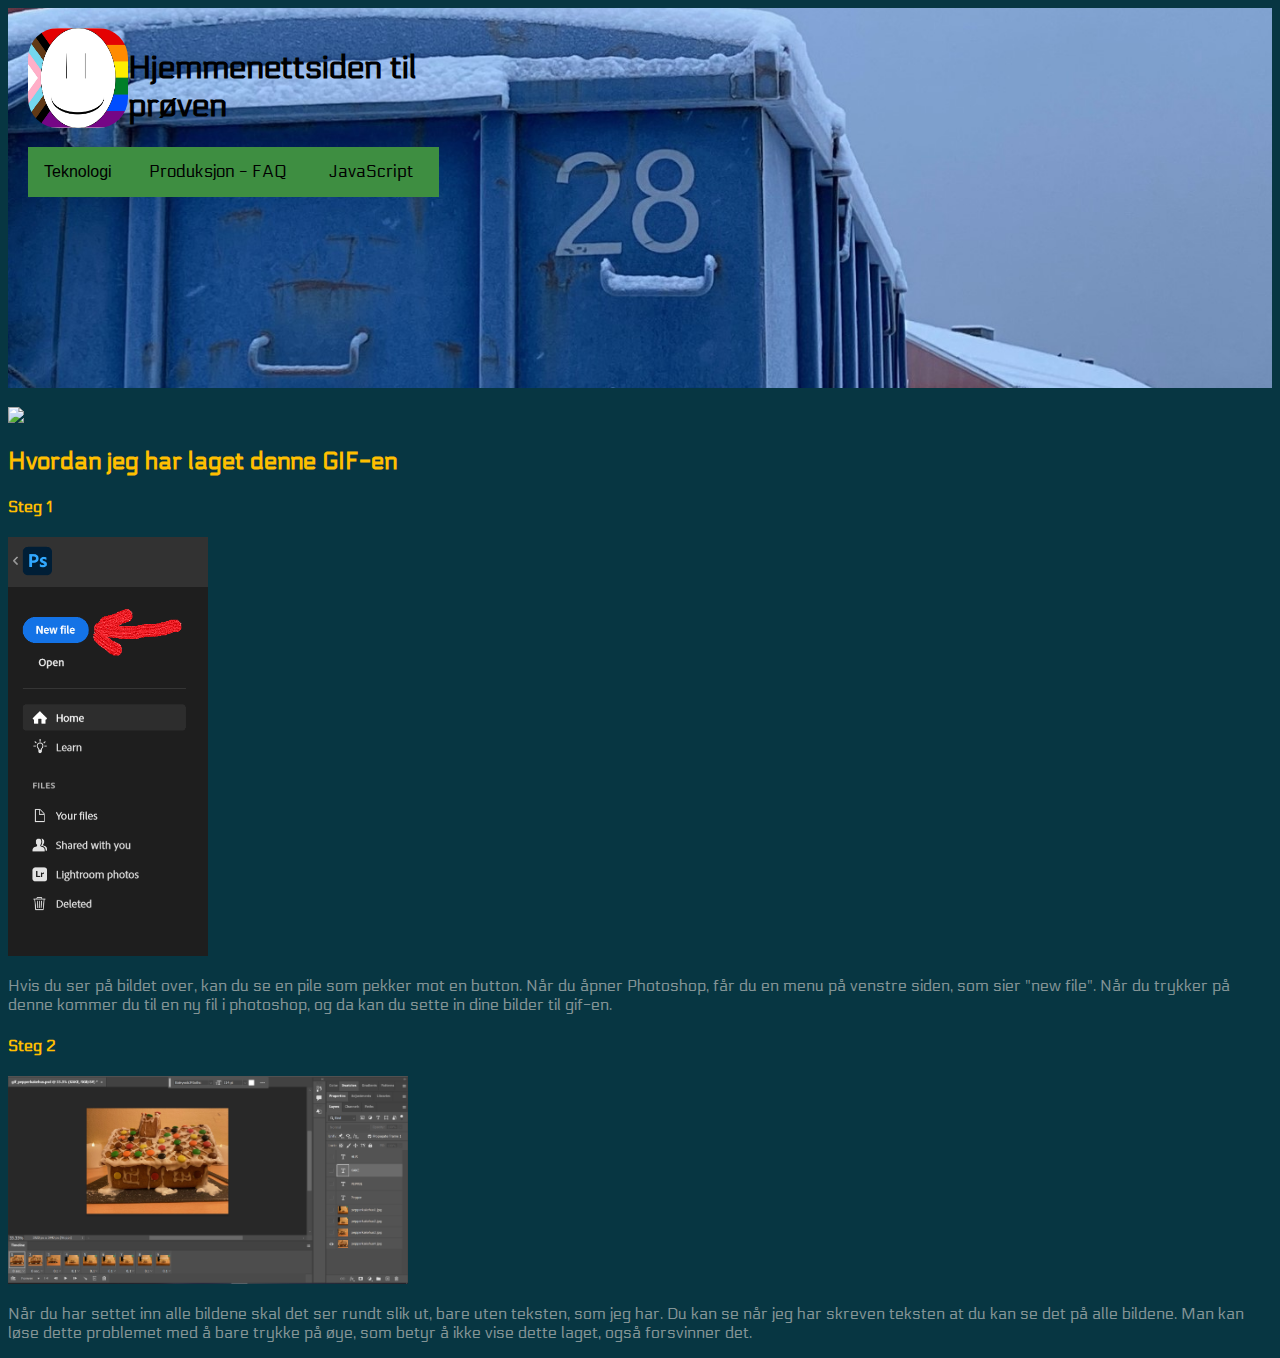
==== gif.html @ 6716c368 "too many things" ====
<!DOCTYPE html>
<html lang="en">
<head>
    <meta charset="UTF-8">
    <meta name="viewport" content="width=device-width, initial-scale=1.0">
    <title>GIF</title>
    <link rel="stylesheet" href="style.css">
</head>
<body>
    <header>
    <div id="image4">
        <div class="container">
            <a href="index.html"> <div class="logo">
         <img src="bilder\Logo copy.jpg" id="img" alt="logo" width="100px" height="100px">
        </div> </a>
       <h1 id="h1">Hjemmenettsiden til prøven</h1>
        <div class="topnav">
            <div class="dropdown">
                <button class="dropbtn">Teknologi</button>
                <div class="dropdown-content">
                  <a href="gif.html">GIF</a>
                  <a href="hardware.html">Hardware</a>
                </div>
            </div>
            <a href="produksjon.html">Produksjon - FAQ</a>
            <a href="javascript.html">JavaScript</a>
          </div>
        </div> </div>
    </header> <br>
<img src="bilder\GIF\PICTURE\GIF.gif" width="500px">

<h2>Hvordan jeg har laget denne GIF-en</h2>
<h4>Steg 1</h4>
 <img src="bilder\GIF\PICTURE\MAKING\tempsnip.png" width="200px"> <p>
      Hvis du ser på bildet over, kan du se en pile som pekker mot 
      en button. Når du åpner Photoshop, får du en menu på venstre siden,
      som sier "new file". Når du trykker på denne kommer du til en ny fil
      i photoshop, og da kan du sette in dine bilder til gif-en.
    </p>
<h4>Steg 2</h4>
 <img src="bilder\GIF\PICTURE\MAKING\Capture2.PNG" width="400px">
 <p>Når du har settet inn alle bildene skal det ser rundt slik ut, bare
    uten teksten, som jeg har. Du kan se når jeg har skreven teksten at 
    du kan se det på alle bildene. Man kan løse dette problemet med å bare
    trykke på øye, som betyr å ikke vise dette laget, også forsvinner det.
 </p>
</body>
</html>
---- style.css ----
@import url('https://fonts.googleapis.com/css2?family=Electrolize&display=swap');
:root {
    --base03:    #002b36;
    --base02:    #073642;
    --base01:    #586e75;
    --base00:    #657b83;
    --base0:     #839496;
    --base1:     #93a1a1;
    --base2:     #073642;
    --base3:     #002b36;
    --yellow:    #FFBF00;
    --orange:    #cb4b16;
    --red:       #dc322f;
    --magenta:   #d33682;
    --violet:    #6c71c4;
    --blue:      #268bd2;
    --cyan:      #2aa198;
    --green:     #859900;
    --brown:    #6f4e37;
    --orange2:  #f1cf89;
    --blue2:    #268bd2;

    --solarizedbg: var(--base02);
    --solarizedfg: var(--base0);
}
body {
    font-family: 'Electrolize', sans-serif;
    background-color: var(--solarizedbg);
    color: var(--solarizedfg);
}
.dropbtn {
    background-color: #3e8e41;
    color: black;
    padding: 1rem;
    font-size: 16px;
    border: 5px var(--base00);
    margin-right: 5px;
    float: inline-block;
  }
.dropdown-content {
    display: none;
    position: absolute;
    background-color: lightgreen;
    min-width: 1rem;
    box-shadow: 0px 8px 16px 0px rgba(0,0,0,0.2);
    z-index: 1rem;
}
.dropdown-content a {
    color: black;
    padding: 1rem;
    text-decoration: none;
    display: block;
    border: 5px var(--base00);
}
  .dropdown-content a:hover {background-color:darkgreen;}
  .dropdown:hover .dropdown-content {display: block;}
  .dropdown:hover .dropbtn {background-color: #3e8e41;} 
h1, h2, h3, h4, h5, h6 {
    color: var(--yellow);
}
header {
    display: block;
}
li {
    color: white;
}
#image1 {
    background-image: url("bilder/UTE/mountain2.jpg");
    min-height: 380px;
    background-position: center;
    background-repeat: no-repeat;
    background-size: cover;
    position: relative;
}
#image2 {
    background-image: url("bilder/UTE/mountain.jpg");
    min-height: 380px;
    background-position: center;
    background-repeat: no-repeat;
    background-size: cover;
    position: relative;
}
#image3 {
    background-image: url(" bilder/UTE/snowy_street.jpg");
    min-height: 380px;
    background-position: center;
    background-repeat: no-repeat;
    background-size: cover;
    position: relative;
}
#image4 {
    background-image: url("bilder/UTE/28_container1.jpg");
    min-height: 380px;
    background-position: center;
    background-repeat: no-repeat;
    background-size: cover;
    position: relative;
}
.container {
    position: absolute;
    margin: 20px;
    width: auto;
}
.topnav {
    overflow: hidden;
    background-color: #3e8e41;
    float:left;
    display: flex;
    margin-right: 10px;
}
.topnav a {
    float: left;
    color: black;
    text-align: center;
    padding: 14px 16px;
    text-decoration: none;
    font-size: 17px;
    margin-right: 10px;
}
.topnav a:hover {
    background-color:darkgreen;
    color: black;
}
#h1 {
    color: black;
} 
#img {
    float: left;
    border-radius: 30%;
    display: flex;
}
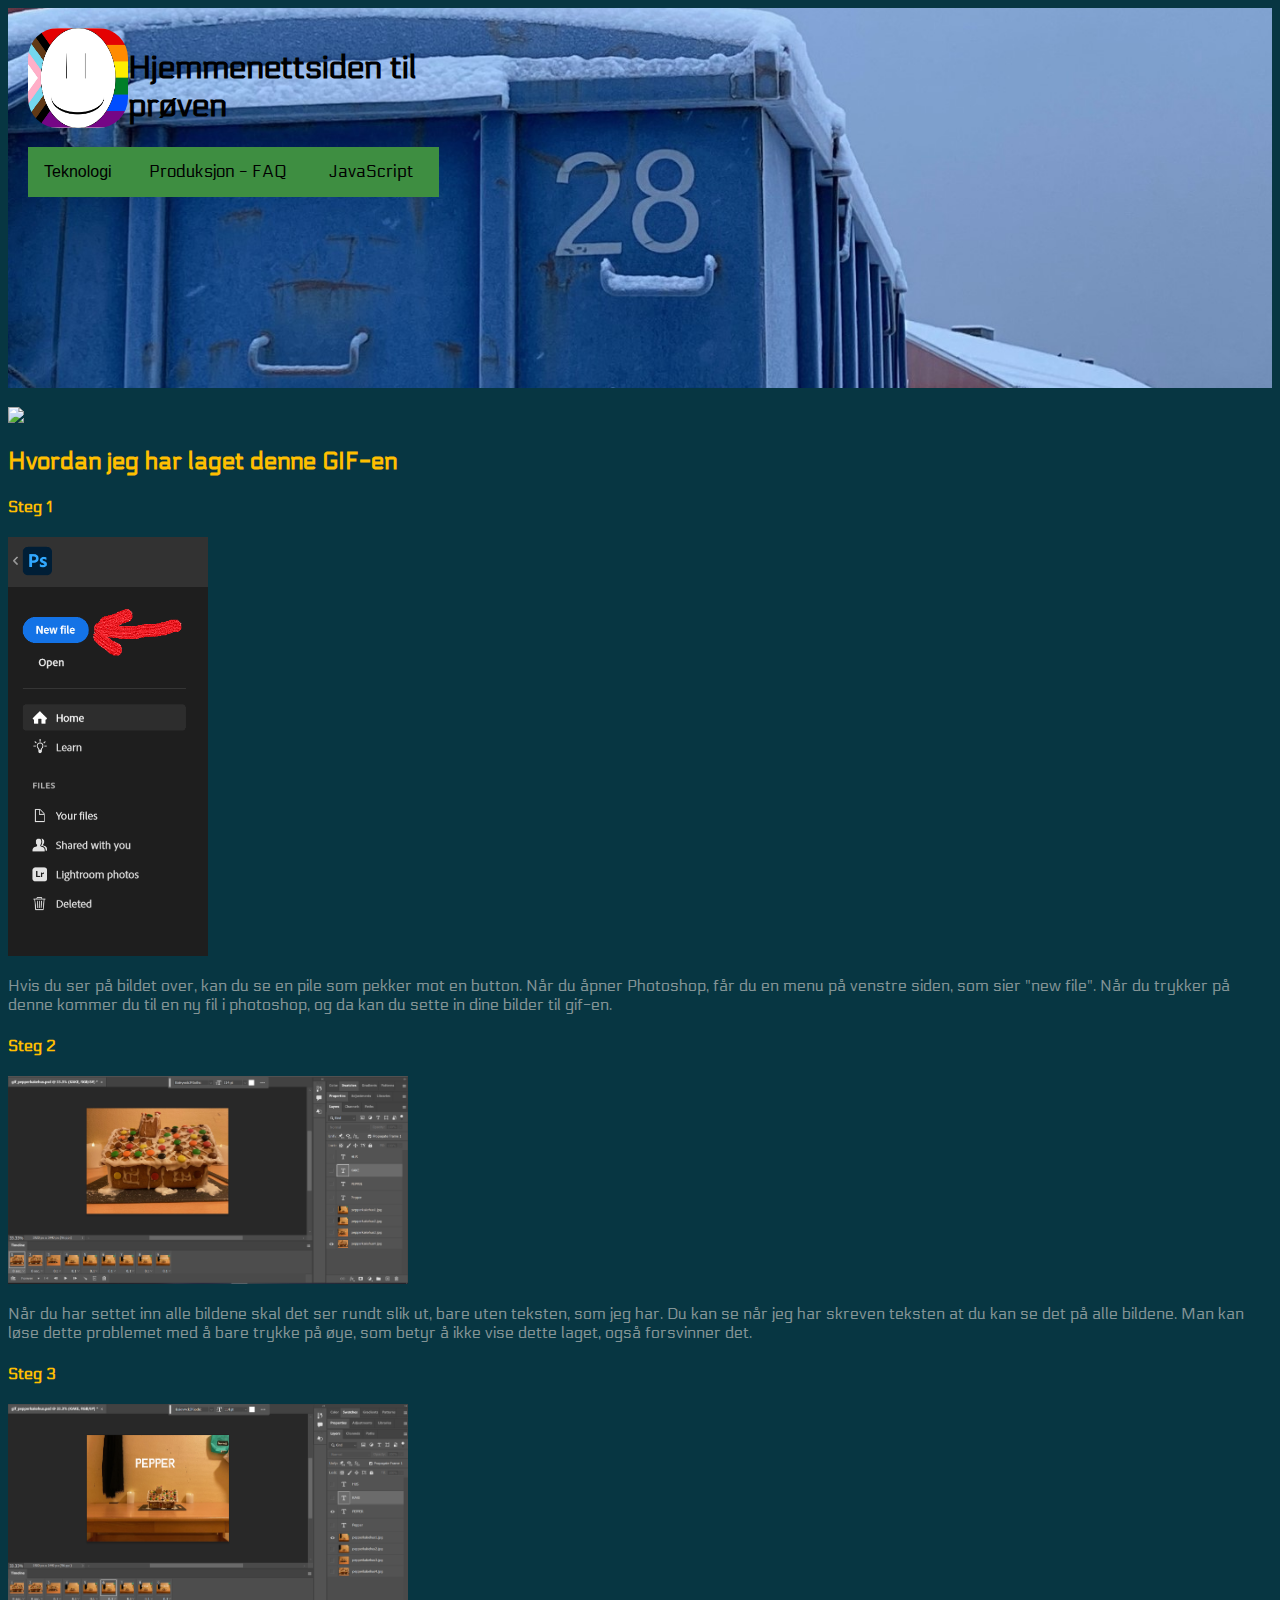
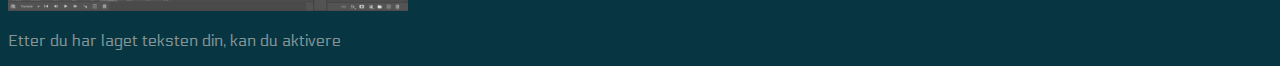
==== commit 1ba5334e: "blabla" ====
--- a/gif.html
+++ b/gif.html
@@ -44,5 +44,10 @@
     du kan se det på alle bildene. Man kan løse dette problemet med å bare
     trykke på øye, som betyr å ikke vise dette laget, også forsvinner det.
  </p>
+<h4>Steg 3</h4>
+ <img src="bilder\GIF\PICTURE\MAKING\Capture3.PNG" width="400px">
+ <p>
+    Etter du har laget teksten din, kan du aktivere 
+ </p>
 </body>
 </html>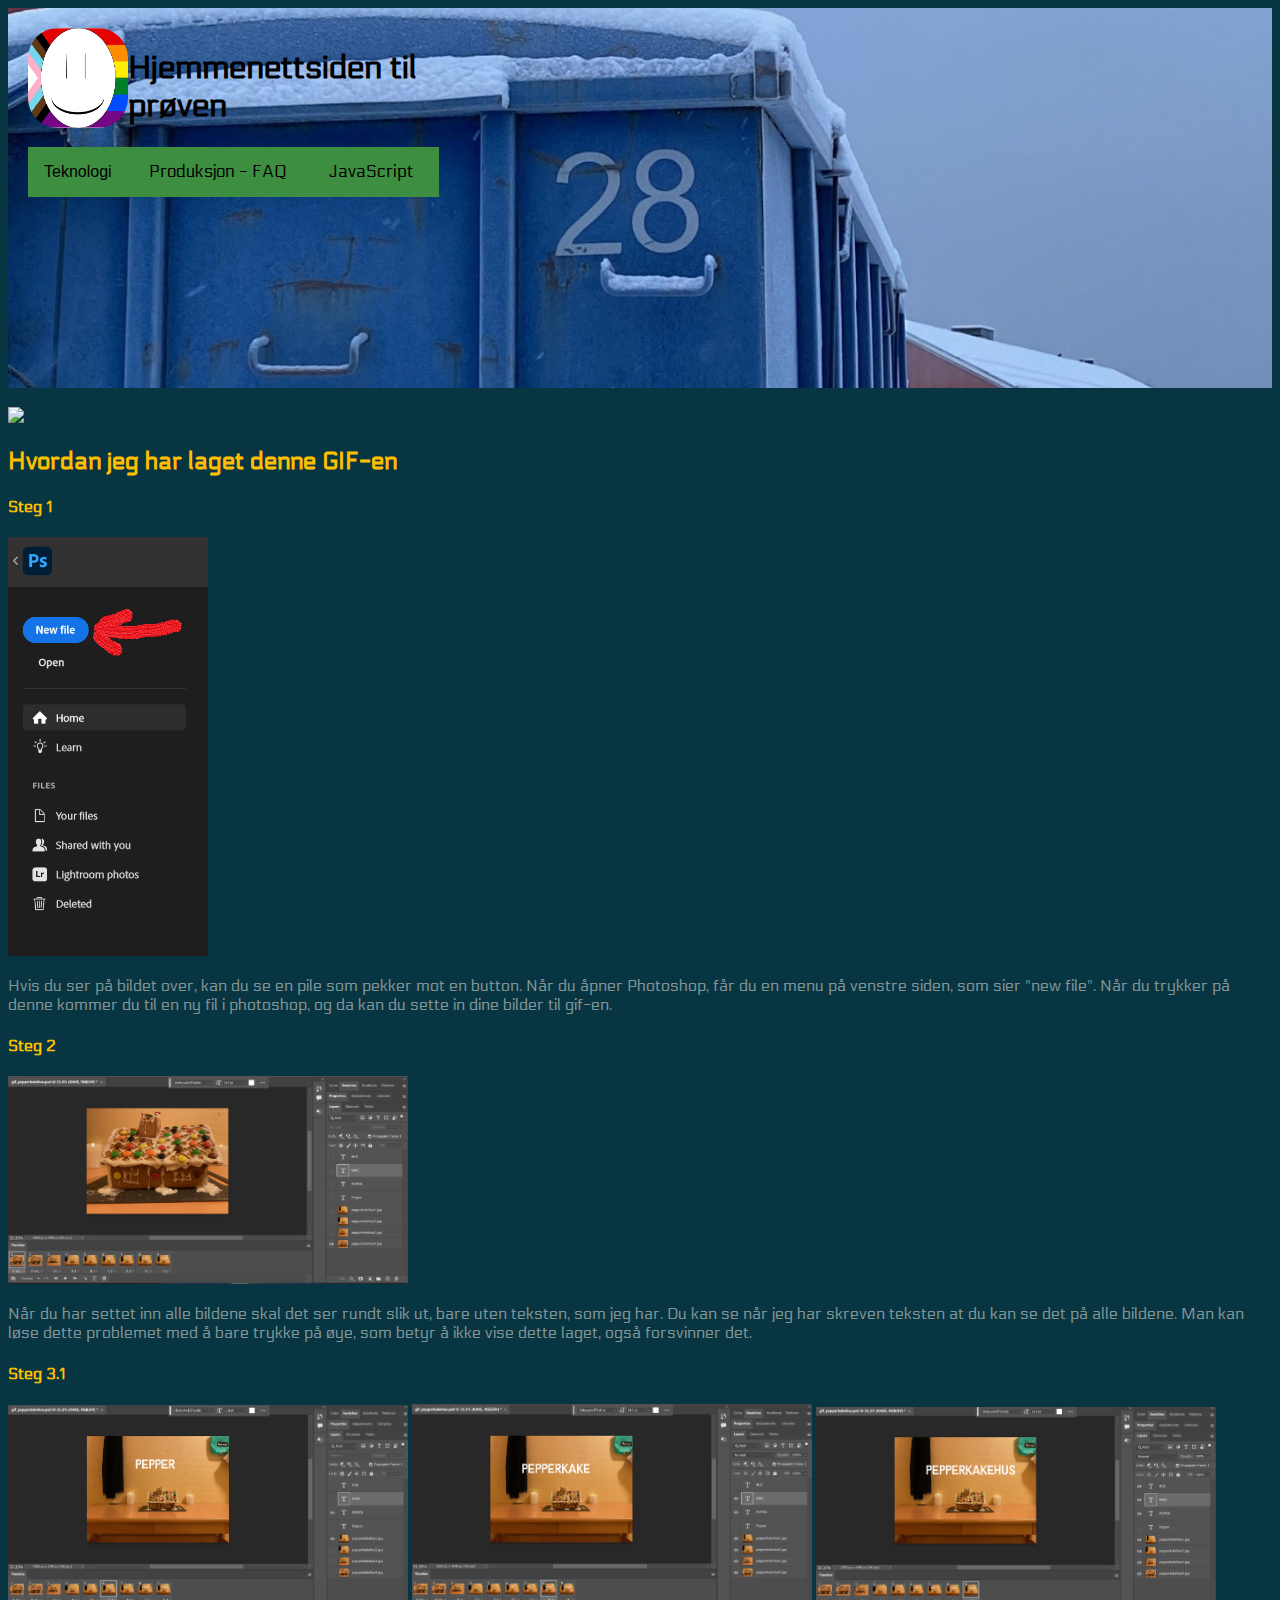
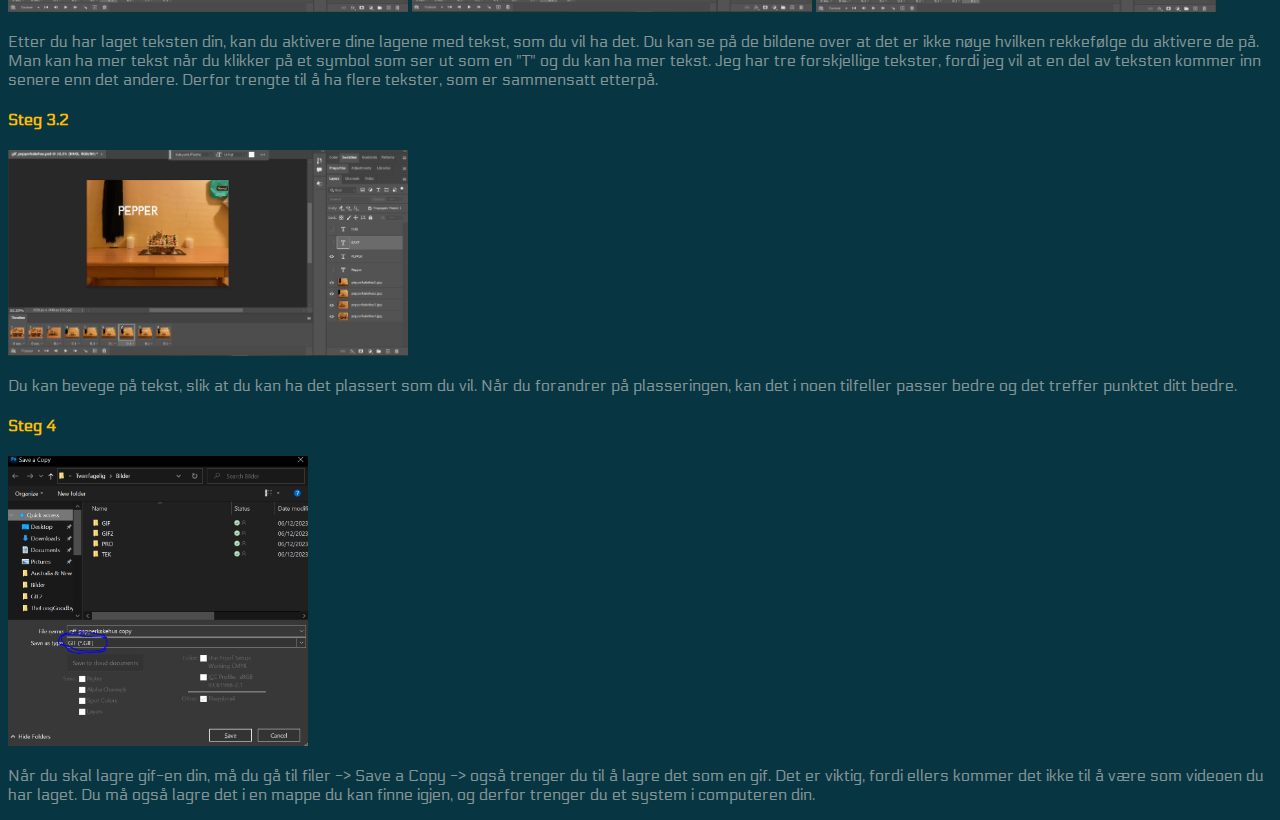
==== commit 4179f7ac: "TECHNOLOGY" ====
--- a/gif.html
+++ b/gif.html
@@ -44,10 +44,34 @@
     du kan se det på alle bildene. Man kan løse dette problemet med å bare
     trykke på øye, som betyr å ikke vise dette laget, også forsvinner det.
  </p>
-<h4>Steg 3</h4>
+<h4>Steg 3.1</h4>
  <img src="bilder\GIF\PICTURE\MAKING\Capture3.PNG" width="400px">
+ <img src="bilder\GIF\PICTURE\MAKING\Capture5.PNG" width="400px">
+ <img src="bilder\GIF\PICTURE\MAKING\Capture6.PNG" width="400px">
  <p>
-    Etter du har laget teksten din, kan du aktivere 
+    Etter du har laget teksten din, kan du aktivere dine lagene med 
+    tekst, som du vil ha det. Du kan se på de bildene over at det 
+    er ikke nøye hvilken rekkefølge du aktivere de på. <br>
+    Man kan ha mer tekst når du klikker på et symbol som ser ut som en "T"
+    og du kan ha mer tekst. Jeg har tre forskjellige tekster, fordi jeg vil
+    at en del av teksten kommer inn senere enn det andere. Derfor trengte 
+    til å ha flere tekster, som er sammensatt etterpå.
  </p>
+<h4>Steg 3.2</h4>
+ <img src="bilder\GIF\PICTURE\MAKING\Capture4.PNG" width="400px">
+    <p>
+        Du kan bevege på tekst, slik at du kan ha det plassert som du vil.
+        Når du forandrer på plasseringen, kan det i noen tilfeller passer bedre
+        og det treffer punktet ditt bedre. 
+    </p>
+<h4>Steg 4</h4>
+ <img src="bilder\GIF\PICTURE\MAKING\Capture7.PNG" width="300px">
+    <P>
+        Når du skal lagre gif-en din, må du gå til
+        filer -> Save a Copy -> også trenger du til å lagre det som
+        en gif. Det er viktig, fordi ellers kommer det ikke til å være som videoen
+        du har laget. Du må også lagre det i en mappe du kan finne igjen, og
+        derfor trenger du et system i computeren din.
+    </P>
 </body>
 </html>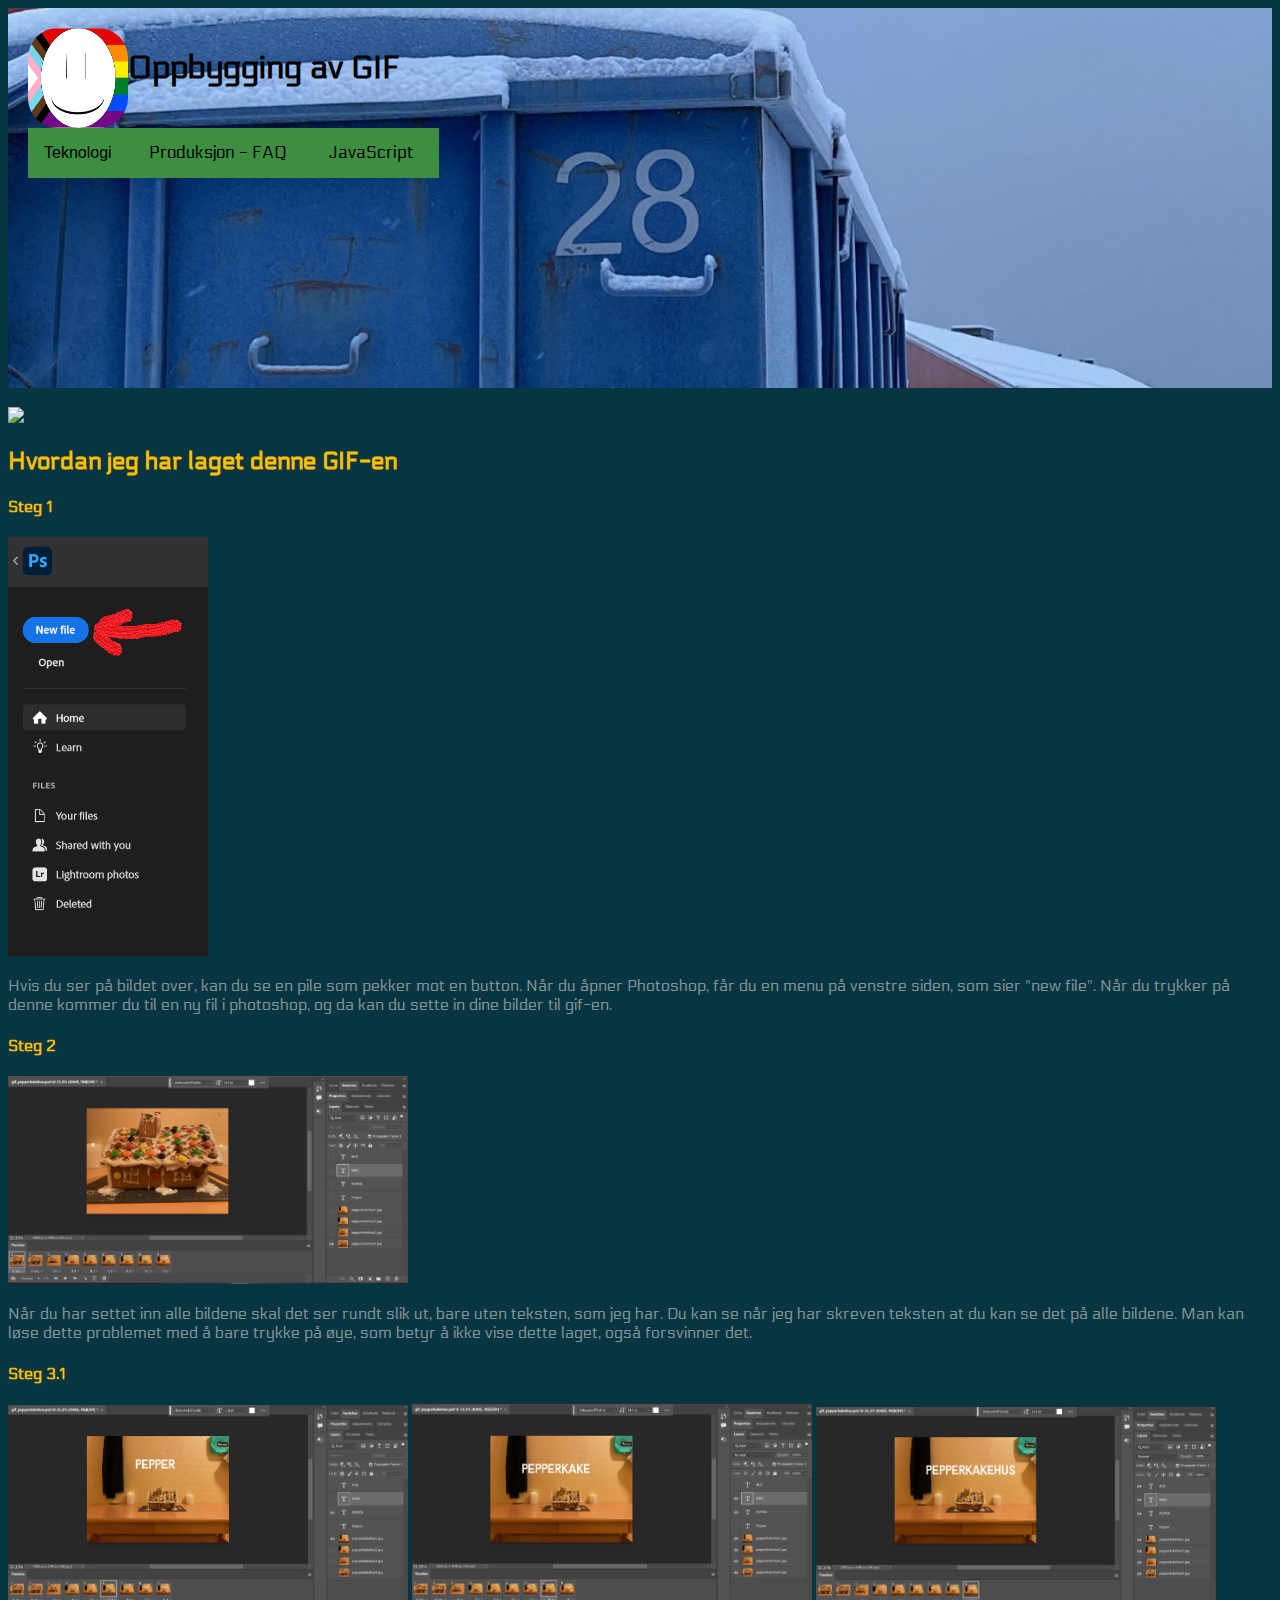
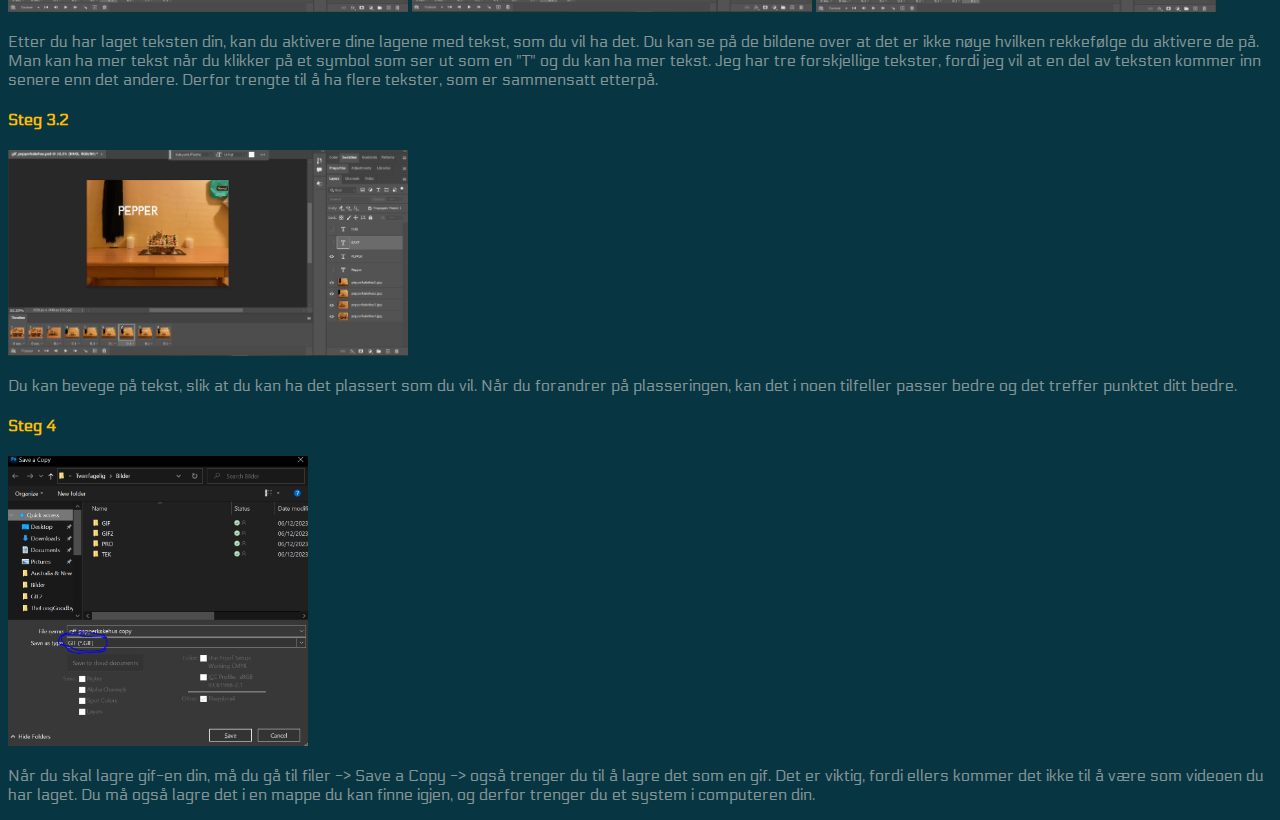
==== commit 225941c3: "fix" ====
--- a/gif.html
+++ b/gif.html
@@ -13,7 +13,7 @@
             <a href="index.html"> <div class="logo">
          <img src="bilder\Logo copy.jpg" id="img" alt="logo" width="100px" height="100px">
         </div> </a>
-       <h1 id="h1">Hjemmenettsiden til prøven</h1>
+       <h1 id="h1">Oppbygging av GIF</h1>
         <div class="topnav">
             <div class="dropdown">
                 <button class="dropbtn">Teknologi</button>
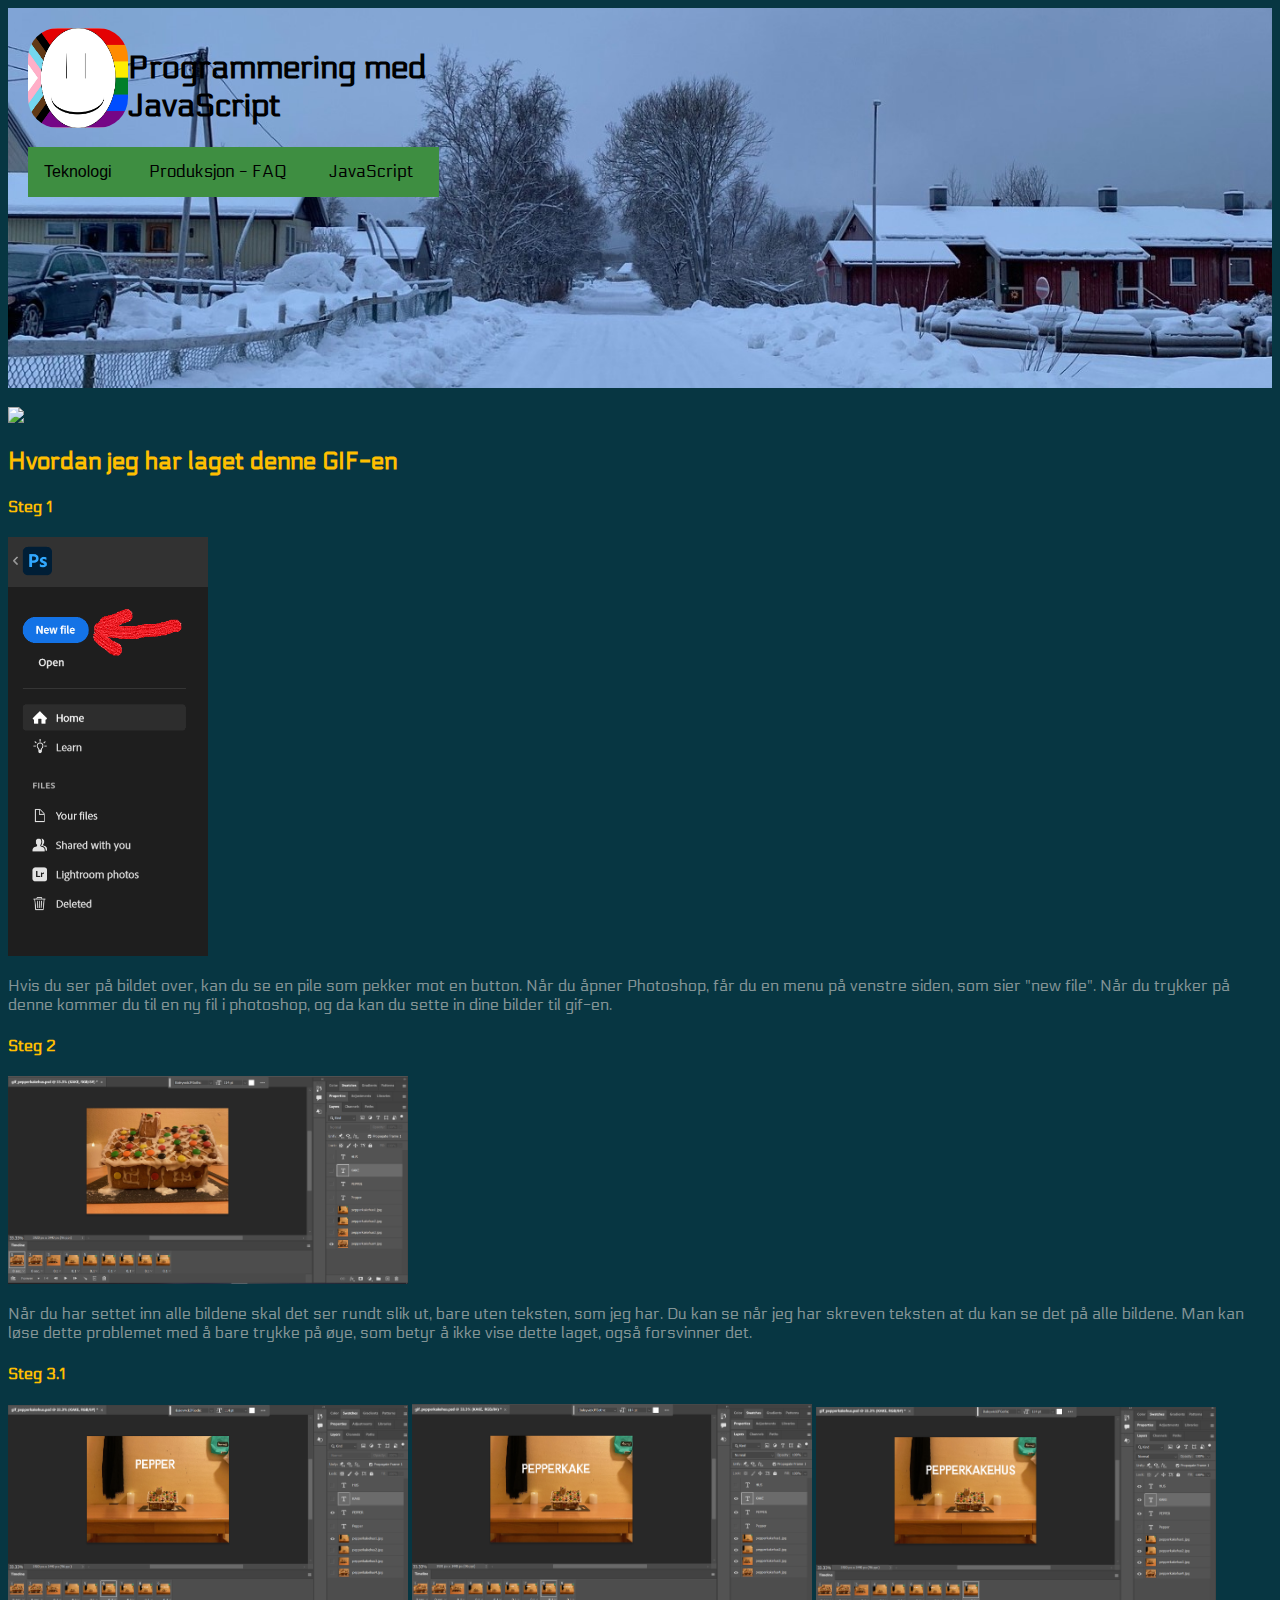
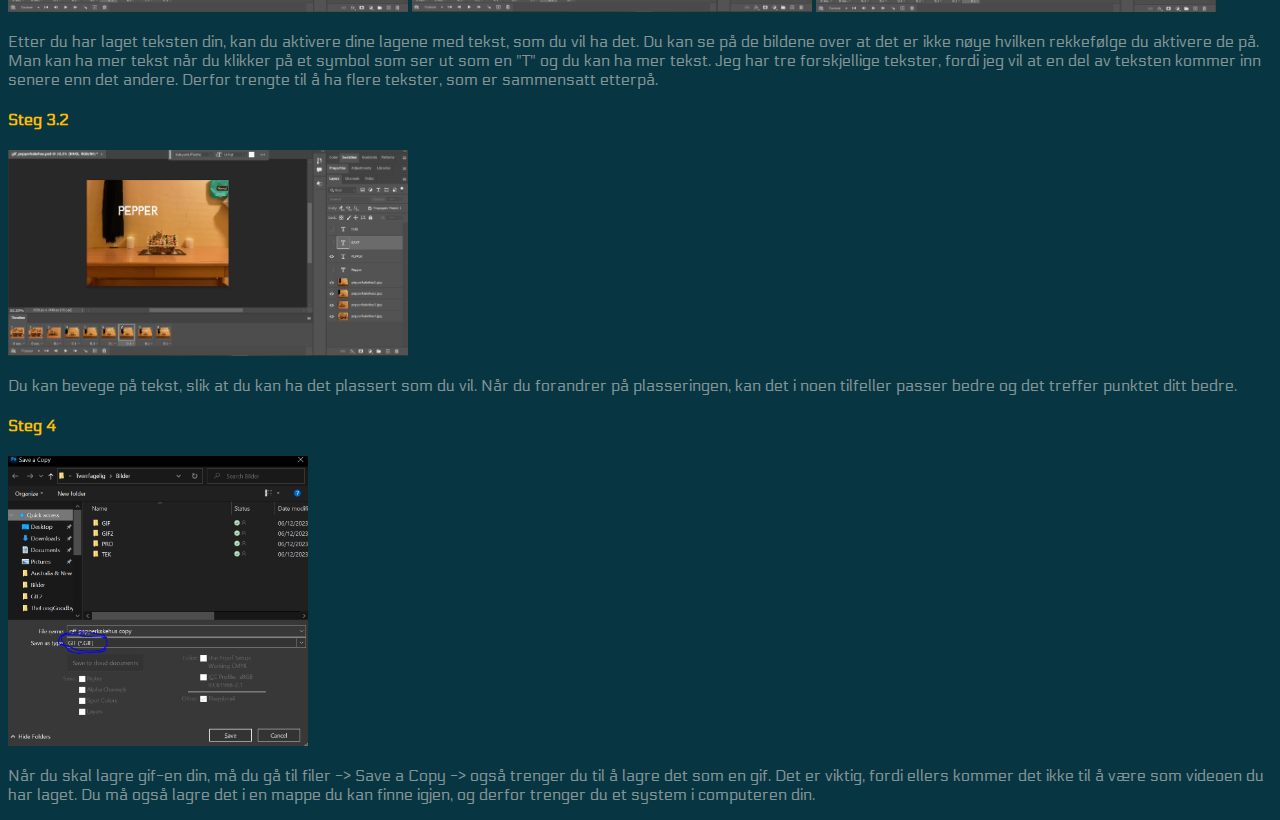
==== commit 9f229143: "njweinf" ====
--- a/gif.html
+++ b/gif.html
@@ -8,25 +8,28 @@
 </head>
 <body>
     <header>
-    <div id="image4">
-        <div class="container">
-            <a href="index.html"> <div class="logo">
-         <img src="bilder\Logo copy.jpg" id="img" alt="logo" width="100px" height="100px">
-        </div> </a>
-       <h1 id="h1">Oppbygging av GIF</h1>
-        <div class="topnav">
-            <div class="dropdown">
+        <div id="image3">
+          <div class="container">
+            <a href="index.html">
+              <div class="logo">
+                <img src="bilder\Logo copy.jpg" id="img" alt="logo" width="100px" height="100px">
+              </div>
+            </a>
+            <h1 id="h1">Programmering med JavaScript</h1>
+            <div class="topnav">
+              <div class="dropdown">
                 <button class="dropbtn">Teknologi</button>
                 <div class="dropdown-content">
                   <a href="gif.html">GIF</a>
                   <a href="hardware.html">Hardware</a>
                 </div>
+              </div>
+              <a href="produksjon.html">Produksjon - FAQ</a>
+              <a href="javascript.html">JavaScript</a>
             </div>
-            <a href="produksjon.html">Produksjon - FAQ</a>
-            <a href="javascript.html">JavaScript</a>
           </div>
-        </div> </div>
-    </header> <br>
+        </div>
+      </header> <br>
 <img src="bilder\GIF\PICTURE\GIF.gif" width="500px">
 
 <h2>Hvordan jeg har laget denne GIF-en</h2>
--- a/style.css
+++ b/style.css
@@ -128,4 +128,47 @@
     float: left;
     border-radius: 30%;
     display: flex;
+}
+#article1 {
+    font-size: 1em;
+}
+
+.text-output { 
+    margin-top: 10px; 
+    padding: 10px; 
+    border: 1px dashed #333; 
+    min-height: 50px; 
+}
+br {
+    margin: 20px;
+}
+
+.avsnitt {
+    display: flex;
+    justify-content: space-between;
+    flex-wrap: wrap;
+}
+
+.avsnitt-text, .avsnitt-pic {
+    width: 100%;
+}
+
+.avsnitt-pic {
+    padding: 20px;
+}
+
+@media screen and (min-width: 768px) {
+    .avsnitt-text {
+        flex: 0 1 65%;
+        width: auto;
+    }
+    .avsnitt-pic {
+        flex: 0 1 35%;
+        width: auto;
+        box-sizing: border-box;
+        display: flex;
+        justify-content: center;
+        align-items: flex-start;
+        object-fit: contain;
+    }
 }